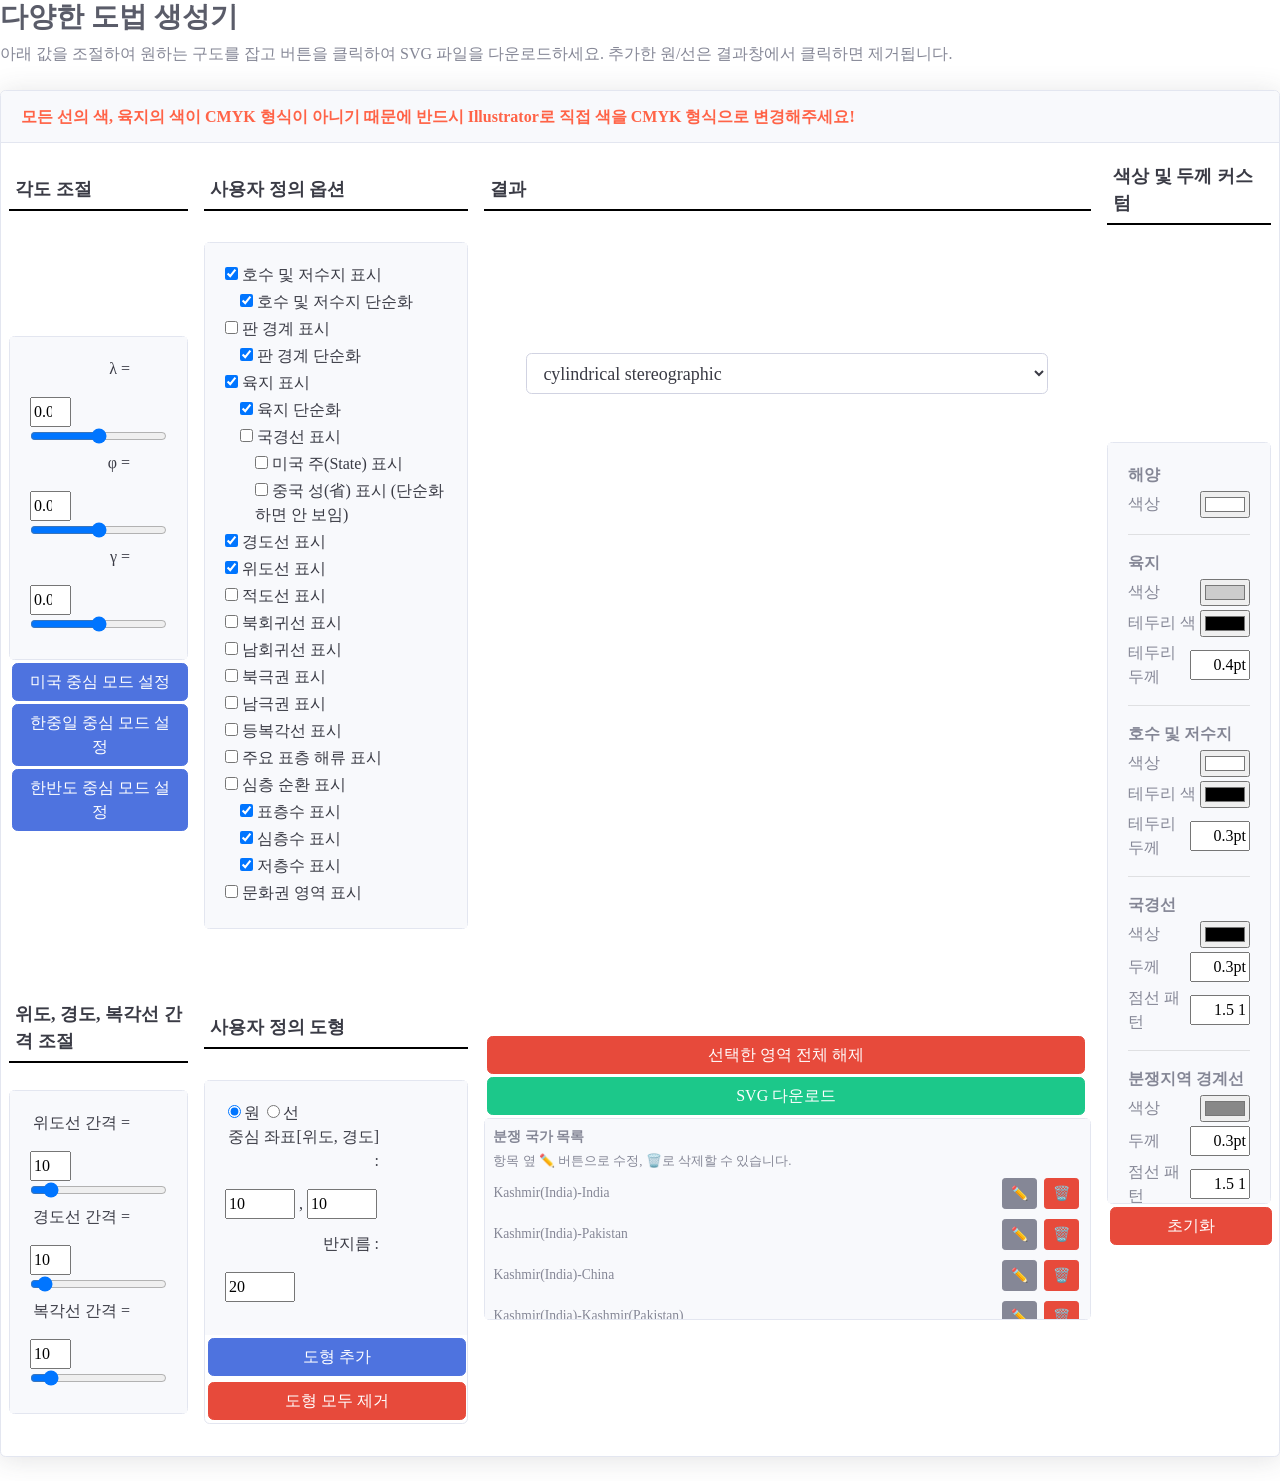
==== WEB-INF/views/tools/vectormap/variousTypeGenerator.html @ d6f799c6 "demo file upload" ====
<!DOCTYPE html>
<html lang="en">

<head>
	<title>다양한 도법 생성기</title>
    <meta charset="utf-8">
	
	<link rel="stylesheet" href="/resources/orion/css/tools.css?after">
    <link rel="stylesheet" href="/resources/orion/css/generator.css?after">
    <link rel="icon" href="/resources/orion/images/favicon.png" sizes="any" type="image/png">
    <link rel="icon" href="/resources/orion/images/favicon-32.png" sizes="32x32" type="image/png">
    <link rel="icon" href="/resources/orion/images/favicon-192.png" sizes="192x192" type="image/png">
    <link rel="apple-touch-icon" href="/resources/orion/images/apple-icon.png" type="image/png">
    
    <script src="/resources/orion/tools/vectormap/js/d3.v6.min.js"></script>
    <script src="/resources/orion/tools/vectormap/js/d3-geo-projection.v3.min.js"></script>
    <script src="/resources/orion/tools/vectormap/js/topojson.js"></script>
    <script src="/resources/orion/tools/vectormap/js/WorldMapGenerator.js"></script>
    <script src="/resources/orion/tools/vectormap/js/varioustype.js"></script>
    
    <!-- Custom fonts for this template -->
    <link rel="stylesheet" href="/resources/vendor/fontawesome-free/css/all.min.css" type="text/css">
    <link rel="stylesheet" href="https://fonts.googleapis.com/css?family=Nunito:200,200i,300,300i,400,400i,600,600i,700,700i,800,800i,900,900i">
 
    <!-- Custom styles for this template -->
    <link rel="stylesheet" href="/resources/css/sb-admin-2.min.css">

</head>

        <!-- Page Heading -->
        <h1 class="h3 mb-2" style="font-weight: bold; color: #5a5c69;">다양한 도법 생성기</h1>
        <div class="mb-4">
            <p>아래 값을 조절하여 원하는 구도를 잡고 버튼을 클릭하여 SVG 파일을 다운로드하세요. 추가한 원/선은 결과창에서 클릭하면 제거됩니다.</p>
        </div>

        <div class="card shadow mb-4">
            <div class="card-header py-3">
                <h6 class="m-0 font-weight-bold" style="color: tomato;">모든 선의 색, 육지의 색이 CMYK 형식이 아니기 때문에 반드시 Illustrator로 직접 색을 CMYK 형식으로 변경해주세요!</h6>
            </div>
            <div class="table-container">
                <table style="width: fit-content; padding-top: 16px;">
                    <tr>
                        <td style="width: 260px;">
                            <div class="value-info">
                                <p>각도 조절</p>
                            </div>
                        </td>
                        <td style="width: 400px;">
                            <div class="value-info">
                                <p>사용자 정의 옵션</p>
                            </div>
                        </td>
                        <td style="width: 640px;">
                            <div class="value-info">
                                <p>결과</p>
                            </div>
                        </td>
                        <td style="width: 260px;">
                            <div class="value-info">
                                <p>색상 및 두께 커스텀</p>
                            </div>
                        </td>
                    </tr>
                    <tr>
                        <td>
                            <div class="card mb-4" style="margin-bottom: 0em !important;">
                                <div class="card-body">
                                    <div class="slider">
                                        <p>λ = </p>
                                        <input id="lambda-form" type="number" step=".01" value="0.00" min="-180" max="180" style="width: 30%;" />
                                        <input id="lambda" type="range" min="-180" max="180" value="0" step=".01" style="width: 100%" />
                                    </div>
                                    <div class="slider">
                                        <p>φ = </p>
                                        <input id="phi-form" type="number" step=".01" value="0.00" min="-180" max="180" style="width: 30%;" />
                                        <input id="phi" type="range" min="-180" max="180" value="0" step=".01" style="width: 100%;" />
                                    </div>
                                    <div class="slider">
                                        <p>γ = </p>
                                        <input id="gamma-form" type="number" step=".01" value="0.00" min="-180" max="180" style="width: 30%;" />
                                        <input id="gamma" type="range" min="-180" max="180" value="0" step=".01" style="width: 100%;" />
                                    </div>
                                </div>
                            </div>
                            <div>
                                <button class="btn btn-primary btn-block" id="set-type-usa">미국 중심 모드 설정</button>
                            </div>
                            <div>
                                <button class="btn btn-primary btn-block" id="set-type-cjk">한중일 중심 모드 설정</button>
                            </div>
                            <div>
                                <button class="btn btn-primary btn-block" id="set-type-kor">한반도 중심 모드 설정</button>
                            </div>
                        </td>
        
                        <td>
                            <div class="card mb-4" style="margin-bottom: 0em !important;">
                                <div class="card-body" style="color: #3a3b45;">
                                    <div style="margin-bottom: 3px;">
                                        <label><input type="checkbox" class="option-checkbox" /> 호수 및 저수지 표시</label>
                                    </div>
                                    <div style="margin-bottom: 3px; margin-left: 15px;">
                                        <label><input type="checkbox" class="option-checkbox" /> 호수 및 저수지 단순화</label>
                                    </div>
                                    <div style="margin-bottom: 3px;">
                                        <label><input type="checkbox" class="option-checkbox" /> 판 경계 표시</label>
                                    </div>
                                    <div style="margin-bottom: 3px; margin-left: 15px;">
                                        <label><input type="checkbox" class="option-checkbox" /> 판 경계 단순화</label>
                                    </div>
                                    <div style="margin-bottom: 3px;">
                                        <label><input type="checkbox" class="option-checkbox" /> 육지 표시</label>
                                    </div>
                                    <div style="margin-bottom: 3px; margin-left: 15px;">
                                        <label><input type="checkbox" class="option-checkbox" /> 육지 단순화</label>
                                    </div>
                                    <div style="margin-bottom: 3px; margin-left: 15px;">
                                        <label><input type="checkbox" class="option-checkbox" /> 국경선 표시</label>
                                    </div>
                                    <div style="margin-bottom: 3px; margin-left: 30px;">
                                        <label><input type="checkbox" class="option-checkbox" /> 미국 주(State) 표시</label>
                                    </div>
                                    <div style="margin-bottom: 3px; margin-left: 30px;">
                                        <label><input type="checkbox" class="option-checkbox" /> 중국 성(省) 표시 (단순화하면 안 보임)</label>
                                    </div>
                                    <div style="margin-bottom: 3px;">
                                        <label><input type="checkbox" class="option-checkbox" /> 경도선 표시</label>
                                    </div>
                                    <div style="margin-bottom: 3px;">
                                        <label><input type="checkbox" class="option-checkbox" /> 위도선 표시</label>
                                    </div>
                                    <div style="margin-bottom: 3px;">
                                        <label><input type="checkbox" class="option-checkbox" /> 적도선 표시</label>
                                    </div>
                                    <div style="margin-bottom: 3px;">
                                        <label><input type="checkbox" class="option-checkbox" /> 북회귀선 표시</label>
                                    </div>
                                    <div style="margin-bottom: 3px;">
                                        <label><input type="checkbox" class="option-checkbox" /> 남회귀선 표시</label>
                                    </div>
                                    <div style="margin-bottom: 3px;">
                                        <label><input type="checkbox" class="option-checkbox" /> 북극권 표시</label>
                                    </div>
                                    <div style="margin-bottom: 3px;">
                                        <label><input type="checkbox" class="option-checkbox" /> 남극권 표시</label>
                                    </div>
                                    <div style="margin-bottom: 3px;">
                                        <label><input type="checkbox" class="option-checkbox" /> 등복각선 표시</label>
                                    </div>
                                    <div style="margin-bottom: 3px;">
                                        <label><input type="checkbox" class="option-checkbox" /> 주요 표층 해류 표시</label>
                                    </div>
                                    <div style="margin-bottom: 3px;">
                                        <label><input type="checkbox" class="option-checkbox" /> 심층 순환 표시</label>
                                    </div>
                                    <div style="margin-bottom: 3px; margin-left: 15px;">
                                        <label><input type="checkbox" class="option-checkbox" /> 표층수 표시</label>
                                    </div>
                                    <div style="margin-bottom: 3px; margin-left: 15px;">
                                        <label><input type="checkbox" class="option-checkbox" /> 심층수 표시</label>
                                    </div>
                                    <div style="margin-bottom: 3px; margin-left: 15px;">
                                        <label><input type="checkbox" class="option-checkbox" /> 저층수 표시</label>
                                    </div>
                                    <div style="margin-bottom: 3px;">
                                        <label><input type="checkbox" class="option-checkbox" /> 문화권 영역 표시</label>
                                    </div>
                                </div>
                            </div>
                        </td>
        
                        <td rowspan="3">
                            <div>
                                <div>
                                    <select class="form-control" name="projections" id="projection-select" style="width: 86%; margin-left: 42px;"></select>
                                </div>
                                <div class="form-result">
                                    <svg width="560" height="560" id="generated-svg" version="1.1"
                                        xmlns="http://www.w3.org/2000/svg" xmlns:xlink="http://www.w3.org/1999/xlink" style="margin-left: 37px;">
                                    </svg>
                                    <canvas width="560" height="560" id="generated-canvas" style="display: none; margin-left: 37px;">
                                    </canvas>
                                </div>
                                <div>
                                    <button class="btn btn-danger btn-block" id="deselect-areas" style="margin-top: 54px;">선택한 영역 전체 해제</button>
                                </div>
                                <div>
                                    <button class="btn btn-success btn-block" id="download-svg">SVG 다운로드</button>
                                </div>
                                <!-- 분쟁 국가 목록 관리 카드 -->
                                <div class="mb-3">
                                    <div class="card">
                                        <div class="card-body p-2" style="height: 200px; overflow-y: auto; font-size:0.85rem;">
                                            <strong class="d-block mb-1">분쟁 국가 목록</strong>
                                            <p class="mb-1" style="font-size:0.8rem; margin-bottom:0.3rem;">항목 옆 ✏️ 버튼으로 수정, 🗑️로 삭제할 수 있습니다.</p>
                                            <ul id="dispute-list" style="list-style:none; padding-left:0; margin-bottom:0;"></ul>
                                            <div class="input-group mt-2">
                                                <input type="text" class="form-control form-control-sm" id="new-dispute-input" placeholder="CountryA-CountryB">
                                                <div class="input-group-append">
                                                    <button class="btn btn-sm btn-primary" id="add-dispute-btn" type="button">추가</button>
                                                </div>
                                            </div>
                                        </div>
                                    </div>
                                </div>
                            </div>
                        </td>

                        <td rowspan="3">
                            <div class="card mb-4" style="margin-bottom: 0em !important;">
                                <div class="card-body" style="height: 760px; overflow-y: auto;">
                                    <!-- Ocean -->
                                    <div class="mb-3">
                                        <strong class="d-block mb-1">해양</strong>
                                        <div class="d-flex align-items-center justify-content-between mb-1">
                                            <span>색상</span>
                                            <input type="color" style="width:50px;" oninput="updateStyleWithDebounce('oceanFillColor', this.value)">
                                        </div>
                                    </div>
                                    <hr>
                                    <!-- Land -->
                                    <div class="mb-3">
                                        <strong class="d-block mb-1">육지</strong>
                                        <div class="d-flex align-items-center justify-content-between mb-1">
                                            <span>색상</span>
                                            <input type="color" style="width:50px;" oninput="updateStyleWithDebounce('landFillColor', this.value)">
                                        </div>
                                        <div class="d-flex align-items-center justify-content-between mb-1">
                                            <span>테두리 색</span>
                                            <input type="color" style="width:50px;" oninput="updateStyleWithDebounce('landStrokeColor', this.value)">
                                        </div>
                                        <div class="d-flex align-items-center justify-content-between">
                                            <span>테두리 두께</span>
                                            <input type="text" style="width:60px; text-align:right;" oninput="generator.setCustomStyle('landStrokeWidth', this.value, false)">
                                        </div>
                                    </div>
                                    <hr>
                                    <!-- Lake -->
                                    <div class="mb-3">
                                        <strong class="d-block mb-1">호수 및 저수지</strong>
                                        <div class="d-flex align-items-center justify-content-between mb-1">
                                            <span>색상</span>
                                            <input type="color" style="width:50px;" oninput="updateStyleWithDebounce('lakeFillColor', this.value)">
                                        </div>
                                        <div class="d-flex align-items-center justify-content-between mb-1">
                                            <span>테두리 색</span>
                                            <input type="color" style="width:50px;" oninput="updateStyleWithDebounce('lakeStrokeColor', this.value)">
                                        </div>
                                        <div class="d-flex align-items-center justify-content-between">
                                            <span>테두리 두께</span>
                                            <input type="text" style="width:60px; text-align:right;" oninput="generator.setCustomStyle('lakeStrokeWidth', this.value, false)">
                                        </div>
                                    </div>
                                    <hr>
                                    <!-- Border -->
                                    <div class="mb-3">
                                        <strong class="d-block mb-1">국경선</strong>
                                        <div class="d-flex align-items-center justify-content-between mb-1">
                                            <span>색상</span>
                                            <input type="color" style="width:50px;" oninput="updateStyleWithDebounce('borderStrokeColor', this.value)">
                                        </div>
                                        <div class="d-flex align-items-center justify-content-between mb-1">
                                            <span>두께</span>
                                            <input type="text" style="width:60px; text-align:right;" oninput="generator.setCustomStyle('borderStrokeWidth', this.value, false)">
                                        </div>
                                        <div class="d-flex align-items-center justify-content-between">
                                            <span>점선 패턴</span>
                                            <input type="text" style="width:60px; text-align:right;" oninput="generator.setCustomStyle('borderStrokeDash', this.value, false)">
                                        </div>
                                    </div>
                                    <hr>
                                    <!-- Dispute Border -->
                                    <div class="mb-3">
                                        <strong class="d-block mb-1">분쟁지역 경계선</strong>
                                        <div class="d-flex align-items-center justify-content-between mb-1">
                                            <span>색상</span>
                                            <input type="color" style="width:50px;" oninput="updateStyleWithDebounce('disputeBorderStrokeColor', this.value)">
                                        </div>
                                        <div class="d-flex align-items-center justify-content-between mb-1">
                                            <span>두께</span>
                                            <input type="text" style="width:60px; text-align:right;" oninput="generator.setCustomStyle('disputeBorderStrokeWidth', this.value, false)">
                                        </div>
                                        <div class="d-flex align-items-center justify-content-between">
                                            <span>점선 패턴</span>
                                            <input type="text" style="width:60px; text-align:right;" oninput="generator.setCustomStyle('disputeBorderStrokeDash', this.value, false)">
                                        </div>
                                    </div>
                                    <hr>
                                    <!-- Selected Country -->
                                    <div class="mb-3">
                                        <strong class="d-block mb-1">선택된 영역</strong>
                                        <div class="d-flex align-items-center justify-content-between mb-1">
                                            <span>색상</span>
                                            <input type="color" style="width:50px;" oninput="updateStyleWithDebounce('selectedCountryFillColor', this.value)">
                                        </div>
                                        <div class="d-flex align-items-center justify-content-between mb-1">
                                            <span>테두리 색</span>
                                            <input type="color" style="width:50px;" oninput="updateStyleWithDebounce('selectedCountryStrokeColor', this.value)">
                                        </div>
                                        <div class="d-flex align-items-center justify-content-between">
                                            <span>테두리 두께</span>
                                            <input type="text" style="width:60px; text-align:right;" oninput="generator.setCustomStyle('selectedCountryStrokeWidth', this.value, false)">
                                        </div>
                                    </div>
                                    <hr>
                                    <!-- Shapes -->
                                    <div class="mb-3">
                                        <strong class="d-block mb-1">도형 (원/선)</strong>
                                        <div class="d-flex align-items-center justify-content-between mb-1">
                                            <span>원 색상</span>
                                            <input type="color" style="width:50px;" oninput="updateStyleWithDebounce('circleStrokeColor', this.value)">
                                        </div>
                                        <div class="d-flex align-items-center justify-content-between mb-1">
                                            <span>원 두께</span>
                                            <input type="text" style="width:60px; text-align:right;" oninput="generator.setCustomStyle('circleStrokeWidth', this.value, false)">
                                        </div>
                                        <div class="d-flex align-items-center justify-content-between mb-1">
                                            <span>선 색상</span>
                                            <input type="color" style="width:50px;" oninput="updateStyleWithDebounce('lineStrokeColor', this.value)">
                                        </div>
                                        <div class="d-flex align-items-center justify-content-between">
                                            <span>선 두께</span>
                                            <input type="text" style="width:60px; text-align:right;" oninput="generator.setCustomStyle('lineStrokeWidth', this.value, false)">
                                        </div>
                                    </div>
                                </div>
                            </div>
                            <div>
                                <button class="btn btn-danger btn-block" id="default-customstyles">초기화</button>
                            </div>
                        </td>
                    </tr>
                    <tr>
                        <td>
                            <div class="value-info" style="margin-top: 50px;">
                                <p>위도, 경도, 복각선 간격 조절</p>
                            </div>
                        </td>
                        <td>
                            <div class="value-info" style="margin-top: 50px;">
                                <p>사용자 정의 도형</p>
                            </div>
                        </td>
                    </tr>
                    <tr>
                        <td>
                            <div class="card mb-4">
                                <div class="card-body">
                                    <div class="slider">
                                        <p>위도선 간격 = </p>
                                        <input id="lat-form" type="number" step="1" value="10" min="0" max="90" style="width: 30%;" />
                                        <input id="lat" type="range" min="0" max="90" value="10" step="1" style="width: 100%;" />
                                    </div>
                                    <div class="slider">
                                        <p>경도선 간격 = </p>
                                        <input id="long-form" type="number" step="1" value="10" min="0" max="180" style="width: 30%;" />
                                        <input id="long" type="range" min="0" max="180" value="10" step="1" style="width: 100%;" />
                                    </div>
                                    <div class="slider">
                                        <p>복각선 간격 = </p>
                                        <input id="incl-form" type="number" step="2" value="10" min="0" max="90" style="width: 30%;" />
                                        <input id="incl" type="range" min="0" max="90" value="10" step="2" style="width: 100%;" />
                                    </div>
                                </div>    
                            </div>
                        </td>
                        <td>
                            <div class="card mb-4" style="color: #3a3b45;">
                                <div class="card-body">
                                    <div>
                                        <input type="radio" style="margin: 0px 3px;" id="shape-radio0" name="shape-radio" value="circle" checked />원 
                                        <input type="radio" style="margin: 0px 3px;" id="shape-radio1" name="shape-radio" value="line" />선
                                    </div>
                                    <div class="shape-form0">
                                        <p class="shape-label" id="shape-label0">중심 좌표[위도, 경도] : </p>
                                        <input class="shape-input" id="shape-input0" type="number" step=".01" value="10" min="-90" max="90" />
                                        <p id="shape-comma0" style="display: inline-block;"> , </p>
                                        <input class="shape-input" id="shape-input1" type="number" step=".01" value="10" min="-180" max="180" />
                                    </div>
                                    <div class="shape-form1">
                                        <p class="shape-label" id="shape-label1">반지름 : </p>
                                        <input class="shape-input" id="shape-input2" type="number" step=".01" value="20" min="0.01" max="180" />
                                        <p id="shape-comma1" style="display: inline-block; visibility: hidden;"> , </p>
                                        <input class="shape-input" style="visibility: hidden;" id="shape-input3" type="number" step=".01" value="20" min="-90" max="90" />
                                    </div>
                                </div>
                                <div>
                                    <button class="btn btn-primary btn-block" id="add-shape">도형 추가</button>
                                </div>
                                <div>
                                    <button class="btn btn-danger btn-block" id="delete-shape">도형 모두 제거</button>
                                </div>
                            </div>
                        </td>
                    </tr>
                </table>
            </div>
        </div>        
    
    <!-- Bootstrap core JavaScript-->
    <script src="/resources/vendor/jquery/jquery.min.js"></script>
    <script src="/resources/vendor/bootstrap/js/bootstrap.bundle.min.js"></script>

    <!-- Core plugin JavaScript-->
    <script src="/resources/vendor/jquery-easing/jquery.easing.min.js"></script>

    <!-- Custom scripts for all pages-->
    <script src="/resources/js/sb-admin-2.min.js"></script>
</body>

</html>
---- resources/orion/css/tools.css ----
@import url(//hangeul.pstatic.net/hangeul_static/css/nanum-square.css);

@font-face {
    font-family: "SpoqaHanSansNeo MD";
    src: url("/resources/orion/fonts/SpoqaHanSansNeo-Medium.woff2");
    font-display: block;
}

@font-face {
    font-family: "SpoqaHanSansNeo BD";
    src: url("/resources/orion/fonts/SpoqaHanSansNeo-Bold.ttf");
    font-display: block;
}

@font-face {
    font-family: "SpoqaHanSansNeo RG";
    src: url("/resources/orion/fonts/SpoqaHanSansNeo-Regular.ttf");
    font-display: block;
}

@font-face {
    font-family: "Gmarket Sans BD";
    src: url("/resources/orion/fonts/GmarketSansTTFBold.woff2");
    font-display: block;
}

@font-face {
    font-family: "Montserrat-BoldItalic";
    src: url("/resources/orion/fonts/Montserrat-BoldItalic.ttf");
    font-display: block;
}

.sidebar .sidebar-brand .sidebar-brand-text {
    font-family: "Gmarket Sans BD" !important;
    font-size: 1.25rem;
}

.logo-text {
    font-family: "Gmarket Sans BD" !important;
}

* { 
	font-family: 'SpoqaHanSansNeo MD';
}

span.logout {
	font-family: "SpoqaHanSansNeo BD";
	color: #858796;
}

span.logo {
    font-family: "Gmarket Sans BD" !important;
    color: #5a5c69;
    vertical-align: 0.075em;
}

span.copy {
    font-family: "SpoqaHanSansNeo MD" !important;
    font-size: 0.9rem;
    font-weight: bold;
}

span.en-title {
    font-family: "Montserrat-BoldItalic" !important;
}

.modal-title {
	font-family: "SpoqaHanSansNeo BD";
}
---- resources/orion/css/generator.css ----
.btn-block {
    width: 98.5% !important;
}

.btn {
    margin: 3px;
}

.table-container {
    margin: 0;
    padding: 0;
    border: none;
    outline: none;
    display: flex;
    justify-content: center;
    align-items: center;
}

label {
	margin-bottom: 0em !important;
}

td {
    padding: 8px;
}

select {
	font-size: 18px !important;
	margin-bottom: 28px !important;
	color: #3a3b45 !important;
}

.card-body {
    background-color: #f8f9fc;
}

.slider>p {
    text-align: right;
    display: inline-block;
    width: 100px;
    color: #3a3b45;
}

.slider>input[type="number"] {
    display: inline-block;
    width: 100px;
}

.value-info {
    border-bottom: 2px solid black;
    margin: 6px 0 1px 0;
    color: #3a3b45;
}

.value-info>p {
    margin: 0;
    padding: 6px;
    text-align: left;
    font-size: 18px;
    font-weight: 700;
    color: #3a3b45;
}

.shape-label {
    display: inline-block;
    width: 154px;
    text-align: right;
}

.shape-input {
    display: inline-block;
    width: 70px;
}
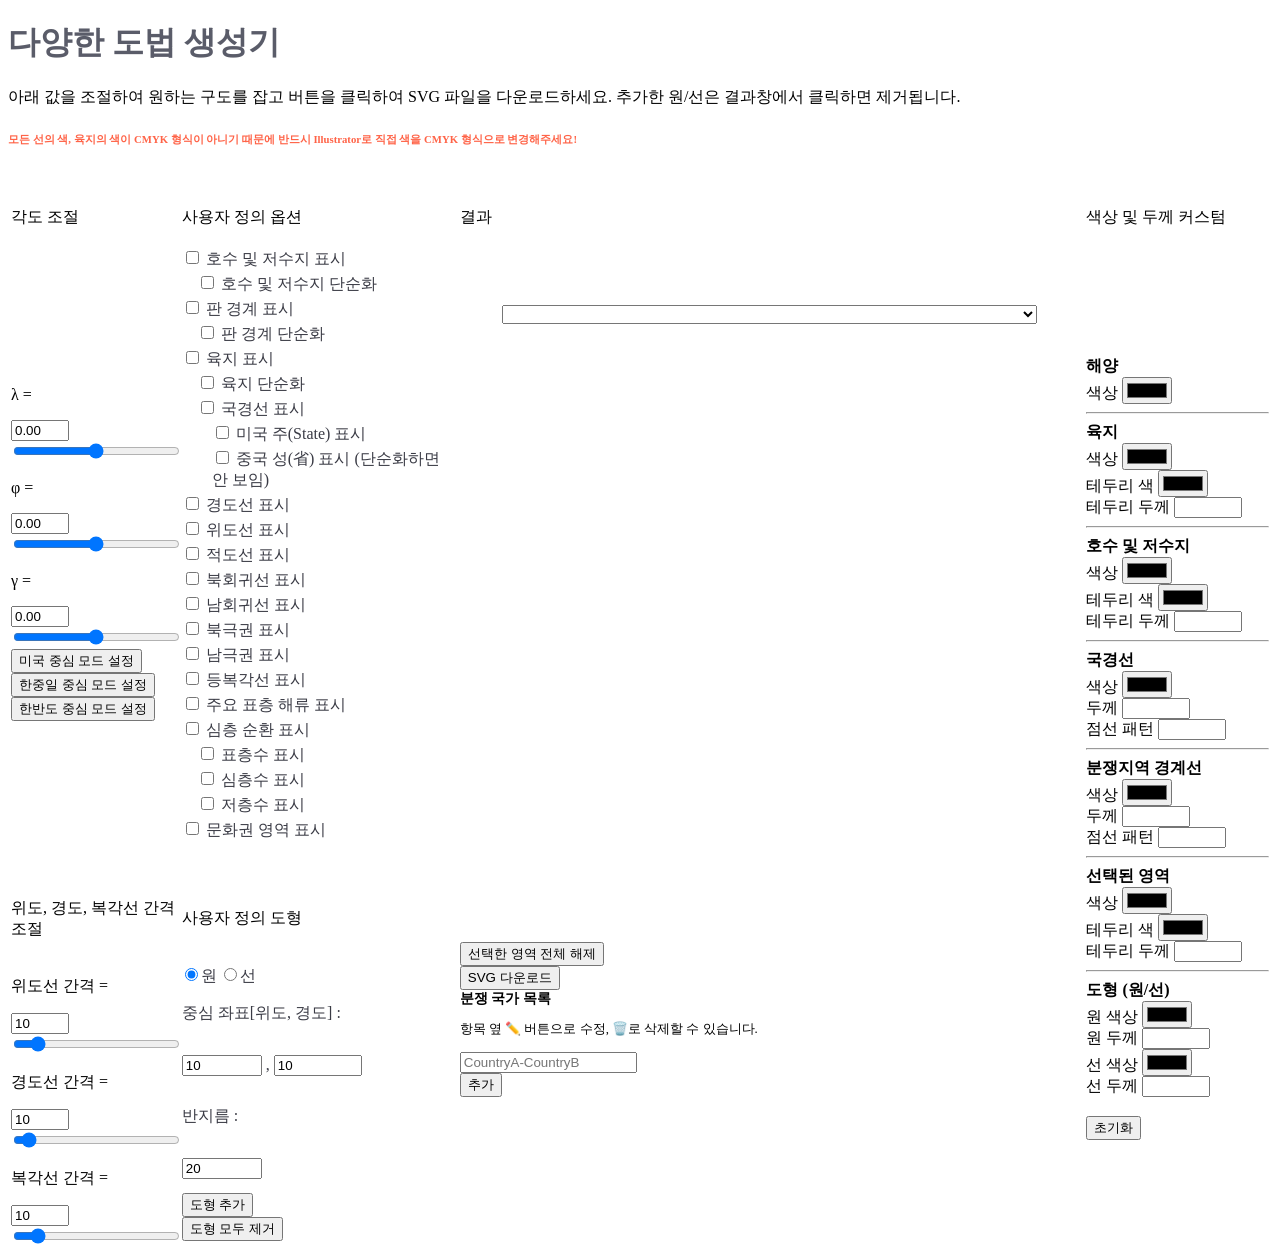
==== commit 5d3da62f: "path change" ====
--- a/WEB-INF/views/tools/vectormap/variousTypeGenerator.html
+++ b/WEB-INF/views/tools/vectormap/variousTypeGenerator.html
@@ -5,25 +5,25 @@
 	<title>다양한 도법 생성기</title>
     <meta charset="utf-8">
 	
-	<link rel="stylesheet" href="/resources/orion/css/tools.css?after">
-    <link rel="stylesheet" href="/resources/orion/css/generator.css?after">
-    <link rel="icon" href="/resources/orion/images/favicon.png" sizes="any" type="image/png">
-    <link rel="icon" href="/resources/orion/images/favicon-32.png" sizes="32x32" type="image/png">
-    <link rel="icon" href="/resources/orion/images/favicon-192.png" sizes="192x192" type="image/png">
-    <link rel="apple-touch-icon" href="/resources/orion/images/apple-icon.png" type="image/png">
+	<link rel="stylesheet" href="/world-map-demo/resources/orion/css/tools.css?after">
+    <link rel="stylesheet" href="/world-map-demo/resources/orion/css/generator.css?after">
+    <link rel="icon" href="/world-map-demo/resources/orion/images/favicon.png" sizes="any" type="image/png">
+    <link rel="icon" href="/world-map-demo/resources/orion/images/favicon-32.png" sizes="32x32" type="image/png">
+    <link rel="icon" href="/world-map-demo/resources/orion/images/favicon-192.png" sizes="192x192" type="image/png">
+    <link rel="apple-touch-icon" href="/world-map-demo/resources/orion/images/apple-icon.png" type="image/png">
     
-    <script src="/resources/orion/tools/vectormap/js/d3.v6.min.js"></script>
-    <script src="/resources/orion/tools/vectormap/js/d3-geo-projection.v3.min.js"></script>
-    <script src="/resources/orion/tools/vectormap/js/topojson.js"></script>
-    <script src="/resources/orion/tools/vectormap/js/WorldMapGenerator.js"></script>
-    <script src="/resources/orion/tools/vectormap/js/varioustype.js"></script>
+    <script src="/world-map-demo/resources/orion/tools/vectormap/js/d3.v6.min.js"></script>
+    <script src="/world-map-demo/resources/orion/tools/vectormap/js/d3-geo-projection.v3.min.js"></script>
+    <script src="/world-map-demo/resources/orion/tools/vectormap/js/topojson.js"></script>
+    <script src="/world-map-demo/resources/orion/tools/vectormap/js/WorldMapGenerator.js"></script>
+    <script src="/world-map-demo/resources/orion/tools/vectormap/js/varioustype.js"></script>
     
     <!-- Custom fonts for this template -->
-    <link rel="stylesheet" href="/resources/vendor/fontawesome-free/css/all.min.css" type="text/css">
+    <link rel="stylesheet" href="/world-map-demo/resources/vendor/fontawesome-free/css/all.min.css" type="text/css">
     <link rel="stylesheet" href="https://fonts.googleapis.com/css?family=Nunito:200,200i,300,300i,400,400i,600,600i,700,700i,800,800i,900,900i">
  
     <!-- Custom styles for this template -->
-    <link rel="stylesheet" href="/resources/css/sb-admin-2.min.css">
+    <link rel="stylesheet" href="/world-map-demo/resources/css/sb-admin-2.min.css">
 
 </head>
 
@@ -398,14 +398,14 @@
         </div>        
     
     <!-- Bootstrap core JavaScript-->
-    <script src="/resources/vendor/jquery/jquery.min.js"></script>
-    <script src="/resources/vendor/bootstrap/js/bootstrap.bundle.min.js"></script>
+    <script src="/world-map-demo/resources/vendor/jquery/jquery.min.js"></script>
+    <script src="/world-map-demo/resources/vendor/bootstrap/js/bootstrap.bundle.min.js"></script>
 
     <!-- Core plugin JavaScript-->
-    <script src="/resources/vendor/jquery-easing/jquery.easing.min.js"></script>
+    <script src="/world-map-demo/resources/vendor/jquery-easing/jquery.easing.min.js"></script>
 
     <!-- Custom scripts for all pages-->
-    <script src="/resources/js/sb-admin-2.min.js"></script>
+    <script src="/world-map-demo/resources/js/sb-admin-2.min.js"></script>
 </body>
 
 </html>
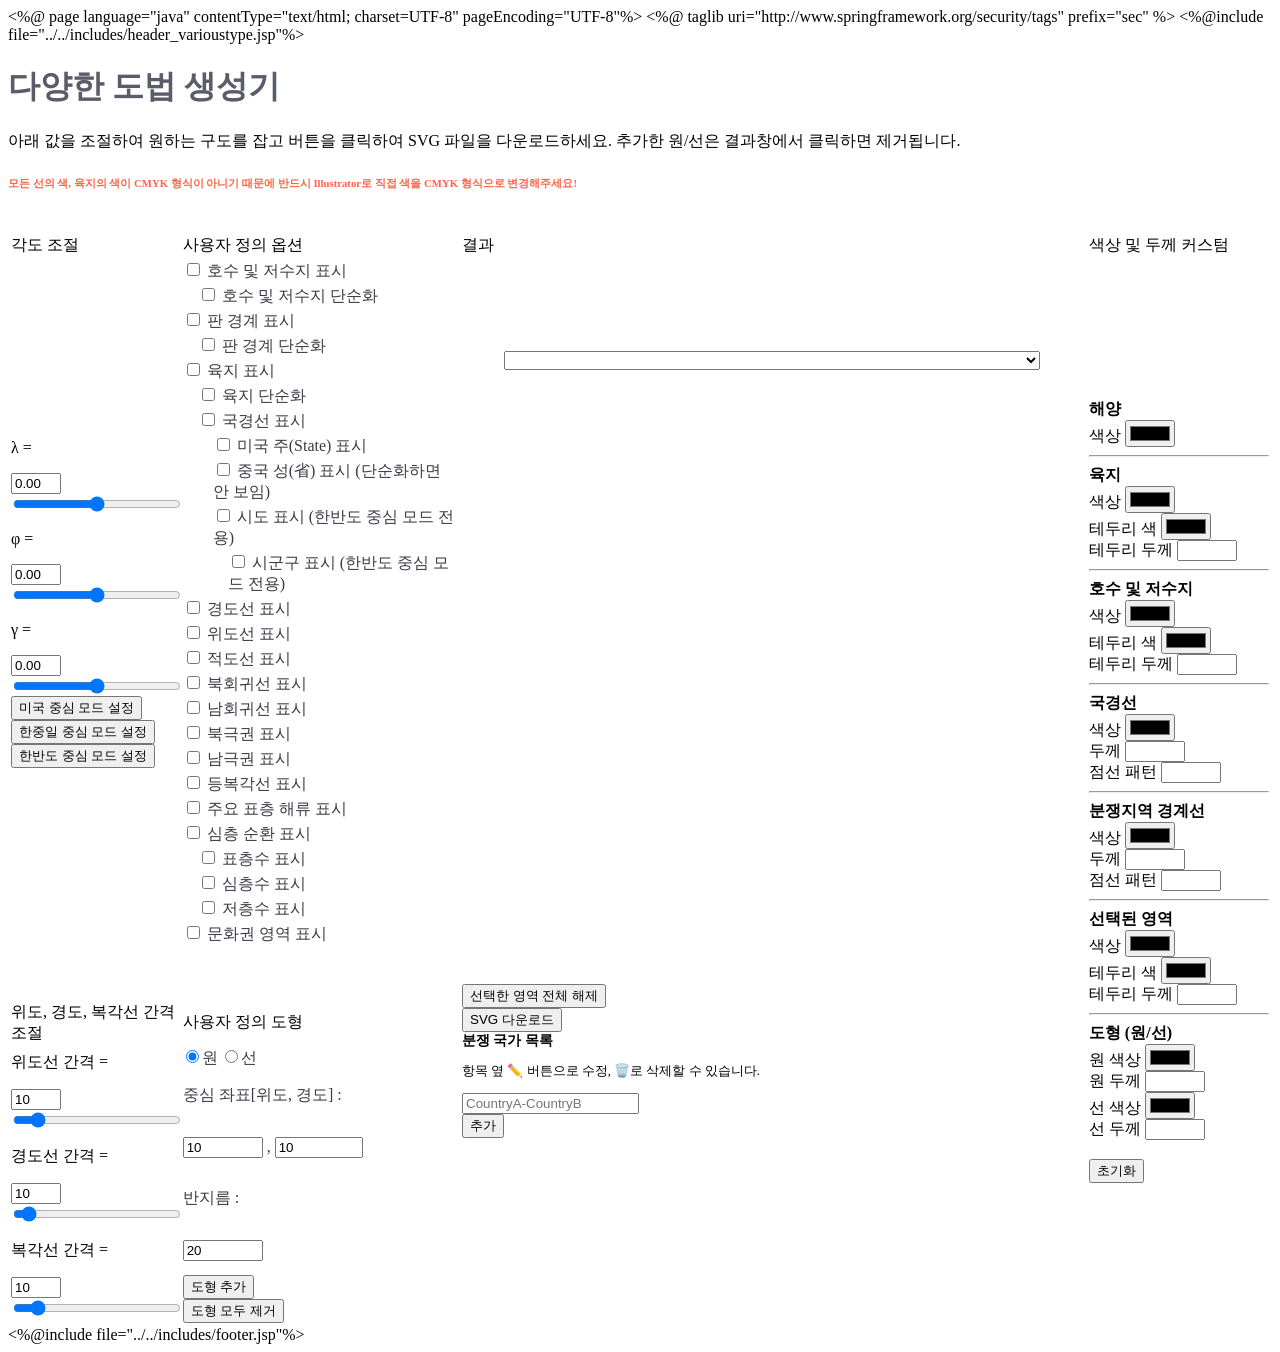
==== commit 0ed22b99: "korea basemap" ====
--- a/WEB-INF/views/tools/vectormap/variousTypeGenerator.html
+++ b/WEB-INF/views/tools/vectormap/variousTypeGenerator.html
@@ -1,3 +1,5 @@
+<%@ page language="java" contentType="text/html; charset=UTF-8" pageEncoding="UTF-8"%>
+<%@ taglib uri="http://www.springframework.org/security/tags" prefix="sec" %>
 <!DOCTYPE html>
 <html lang="en">
 
@@ -5,27 +7,29 @@
 	<title>다양한 도법 생성기</title>
     <meta charset="utf-8">
 	
-	<link rel="stylesheet" href="/world-map-demo/resources/orion/css/tools.css?after">
-    <link rel="stylesheet" href="/world-map-demo/resources/orion/css/generator.css?after">
-    <link rel="icon" href="/world-map-demo/resources/orion/images/favicon.png" sizes="any" type="image/png">
-    <link rel="icon" href="/world-map-demo/resources/orion/images/favicon-32.png" sizes="32x32" type="image/png">
-    <link rel="icon" href="/world-map-demo/resources/orion/images/favicon-192.png" sizes="192x192" type="image/png">
-    <link rel="apple-touch-icon" href="/world-map-demo/resources/orion/images/apple-icon.png" type="image/png">
+	<link rel="stylesheet" href="/world-map-demo/orion/css/tools.css?after">
+    <link rel="stylesheet" href="/world-map-demo/orion/css/generator.css?after">
+    <link rel="icon" href="/world-map-demo/orion/images/favicon.png" sizes="any" type="image/png">
+    <link rel="icon" href="/world-map-demo/orion/images/favicon-32.png" sizes="32x32" type="image/png">
+    <link rel="icon" href="/world-map-demo/orion/images/favicon-192.png" sizes="192x192" type="image/png">
+    <link rel="apple-touch-icon" href="/world-map-demo/orion/images/apple-icon.png" type="image/png">
     
-    <script src="/world-map-demo/resources/orion/tools/vectormap/js/d3.v6.min.js"></script>
-    <script src="/world-map-demo/resources/orion/tools/vectormap/js/d3-geo-projection.v3.min.js"></script>
-    <script src="/world-map-demo/resources/orion/tools/vectormap/js/topojson.js"></script>
-    <script src="/world-map-demo/resources/orion/tools/vectormap/js/WorldMapGenerator.js"></script>
-    <script src="/world-map-demo/resources/orion/tools/vectormap/js/varioustype.js"></script>
+    <script src="/world-map-demo/orion/tools/vectormap/js/d3.v6.min.js"></script>
+    <script src="/world-map-demo/orion/tools/vectormap/js/d3-geo-projection.v3.min.js"></script>
+    <script src="/world-map-demo/orion/tools/vectormap/js/topojson.js"></script>
+    <script src="/world-map-demo/orion/tools/vectormap/js/WorldMapGenerator.js"></script>
+    <script src="/world-map-demo/orion/tools/vectormap/js/varioustype.js"></script>
     
     <!-- Custom fonts for this template -->
-    <link rel="stylesheet" href="/world-map-demo/resources/vendor/fontawesome-free/css/all.min.css" type="text/css">
+    <link rel="stylesheet" href="/world-map-demo/vendor/fontawesome-free/css/all.min.css" type="text/css">
     <link rel="stylesheet" href="https://fonts.googleapis.com/css?family=Nunito:200,200i,300,300i,400,400i,600,600i,700,700i,800,800i,900,900i">
  
     <!-- Custom styles for this template -->
-    <link rel="stylesheet" href="/world-map-demo/resources/css/sb-admin-2.min.css">
+    <link rel="stylesheet" href="/world-map-demo/css/sb-admin-2.min.css">
 
 </head>
+
+<%@include file="../../includes/header_varioustype.jsp"%>
 
         <!-- Page Heading -->
         <h1 class="h3 mb-2" style="font-weight: bold; color: #5a5c69;">다양한 도법 생성기</h1>
@@ -122,6 +126,12 @@
                                     </div>
                                     <div style="margin-bottom: 3px; margin-left: 30px;">
                                         <label><input type="checkbox" class="option-checkbox" /> 중국 성(省) 표시 (단순화하면 안 보임)</label>
+                                    </div>
+                                    <div style="margin-bottom: 3px; margin-left: 30px;">
+                                        <label><input type="checkbox" class="option-checkbox" /> 시도 표시 (한반도 중심 모드 전용)</label>
+                                    </div>
+                                    <div style="margin-bottom: 3px; margin-left: 45px;">
+                                        <label><input type="checkbox" class="option-checkbox" /> 시군구 표시 (한반도 중심 모드 전용)</label>
                                     </div>
                                     <div style="margin-bottom: 3px;">
                                         <label><input type="checkbox" class="option-checkbox" /> 경도선 표시</label>
@@ -396,16 +406,18 @@
                 </table>
             </div>
         </div>        
+                            
+<%@include file="../../includes/footer.jsp"%>
     
     <!-- Bootstrap core JavaScript-->
-    <script src="/world-map-demo/resources/vendor/jquery/jquery.min.js"></script>
-    <script src="/world-map-demo/resources/vendor/bootstrap/js/bootstrap.bundle.min.js"></script>
+    <script src="/world-map-demo/vendor/jquery/jquery.min.js"></script>
+    <script src="/world-map-demo/vendor/bootstrap/js/bootstrap.bundle.min.js"></script>
 
     <!-- Core plugin JavaScript-->
-    <script src="/world-map-demo/resources/vendor/jquery-easing/jquery.easing.min.js"></script>
+    <script src="/world-map-demo/vendor/jquery-easing/jquery.easing.min.js"></script>
 
     <!-- Custom scripts for all pages-->
-    <script src="/world-map-demo/resources/js/sb-admin-2.min.js"></script>
+    <script src="/world-map-demo/js/sb-admin-2.min.js"></script>
 </body>
 
 </html>
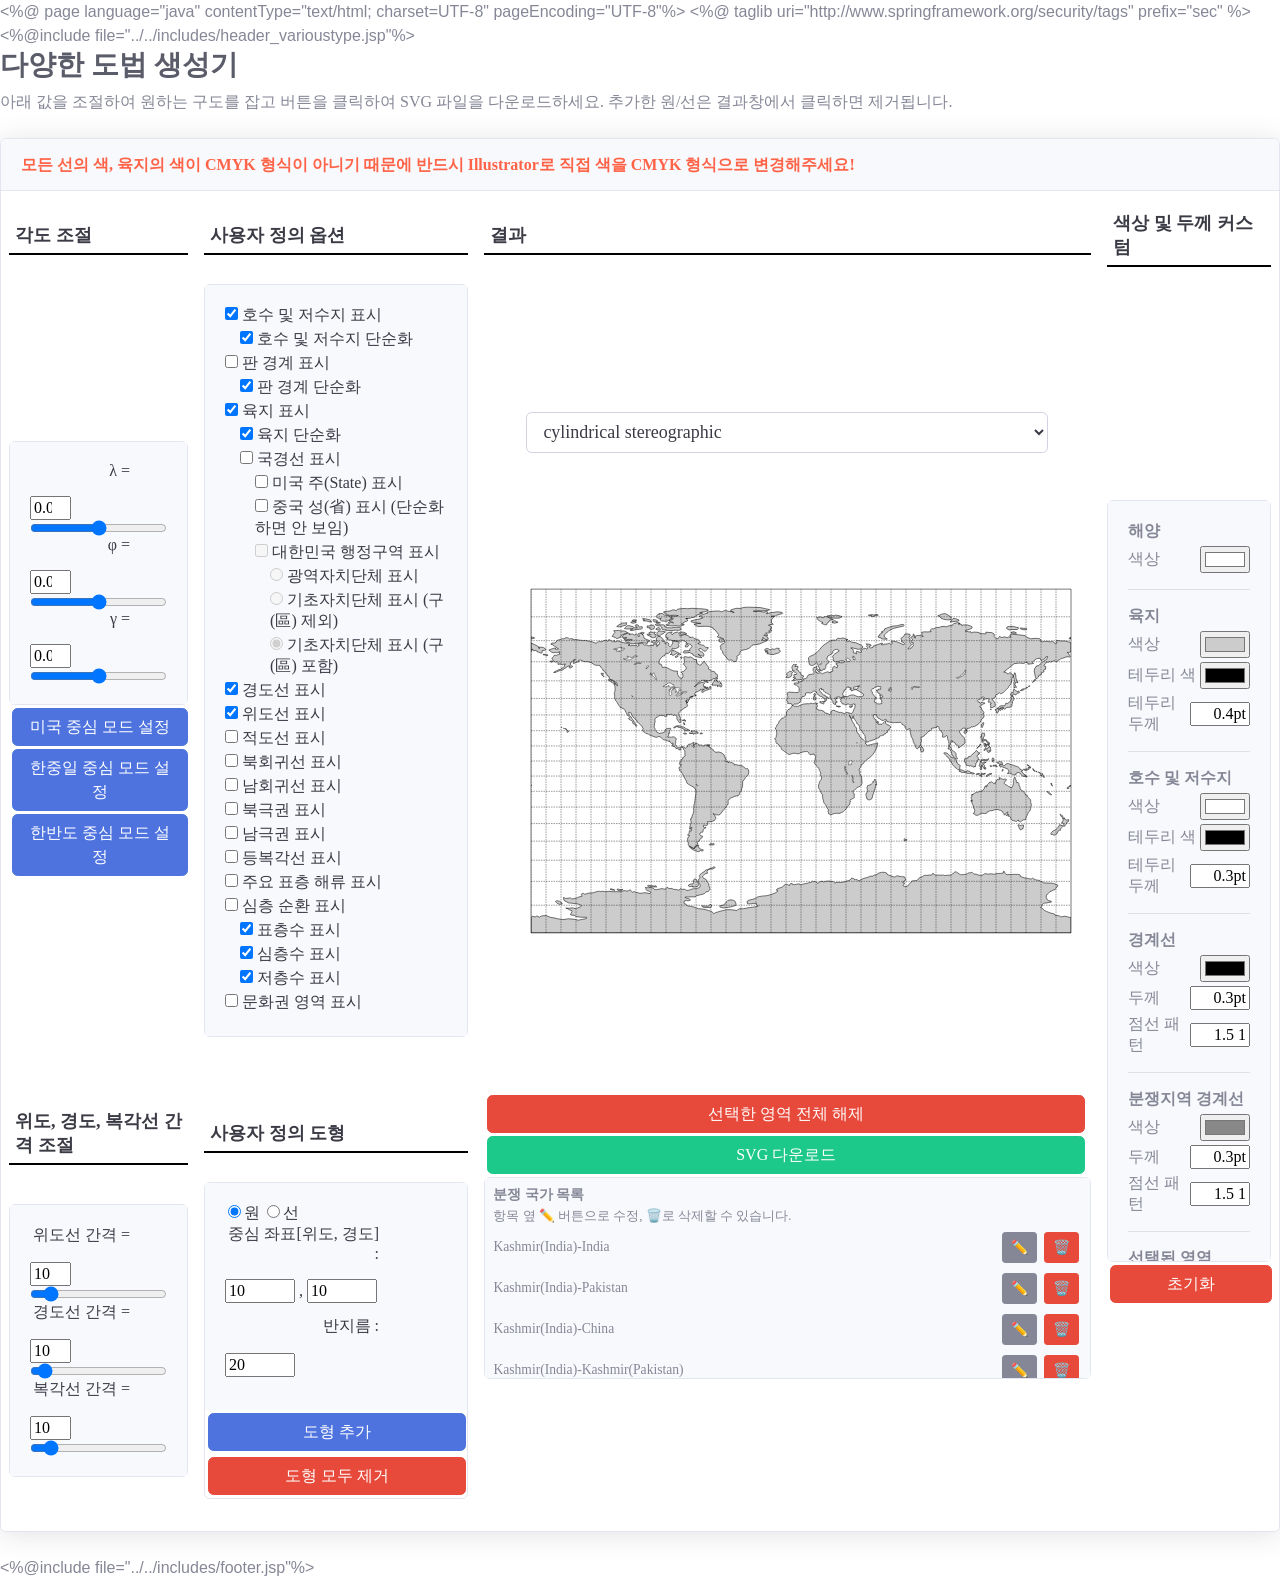
==== commit 842880e0: "update" ====
--- a/WEB-INF/views/tools/vectormap/variousTypeGenerator.html
+++ b/WEB-INF/views/tools/vectormap/variousTypeGenerator.html
@@ -7,25 +7,25 @@
 	<title>다양한 도법 생성기</title>
     <meta charset="utf-8">
 	
-	<link rel="stylesheet" href="/world-map-demo/orion/css/tools.css?after">
-    <link rel="stylesheet" href="/world-map-demo/orion/css/generator.css?after">
-    <link rel="icon" href="/world-map-demo/orion/images/favicon.png" sizes="any" type="image/png">
-    <link rel="icon" href="/world-map-demo/orion/images/favicon-32.png" sizes="32x32" type="image/png">
-    <link rel="icon" href="/world-map-demo/orion/images/favicon-192.png" sizes="192x192" type="image/png">
-    <link rel="apple-touch-icon" href="/world-map-demo/orion/images/apple-icon.png" type="image/png">
+	<link rel="stylesheet" href="/resources/orion/css/tools.css?after">
+    <link rel="stylesheet" href="/resources/orion/css/generator.css?after">
+    <link rel="icon" href="/resources/orion/images/favicon.png" sizes="any" type="image/png">
+    <link rel="icon" href="/resources/orion/images/favicon-32.png" sizes="32x32" type="image/png">
+    <link rel="icon" href="/resources/orion/images/favicon-192.png" sizes="192x192" type="image/png">
+    <link rel="apple-touch-icon" href="/resources/orion/images/apple-icon.png" type="image/png">
     
-    <script src="/world-map-demo/orion/tools/vectormap/js/d3.v6.min.js"></script>
-    <script src="/world-map-demo/orion/tools/vectormap/js/d3-geo-projection.v3.min.js"></script>
-    <script src="/world-map-demo/orion/tools/vectormap/js/topojson.js"></script>
-    <script src="/world-map-demo/orion/tools/vectormap/js/WorldMapGenerator.js"></script>
-    <script src="/world-map-demo/orion/tools/vectormap/js/varioustype.js"></script>
+    <script src="/resources/orion/tools/vectormap/js/d3.v6.min.js"></script>
+    <script src="/resources/orion/tools/vectormap/js/d3-geo-projection.v3.min.js"></script>
+    <script src="/resources/orion/tools/vectormap/js/topojson.js"></script>
+    <script src="/resources/orion/tools/vectormap/js/WorldMapGenerator.js"></script>
+    <script src="/resources/orion/tools/vectormap/js/varioustype.js"></script>
     
     <!-- Custom fonts for this template -->
-    <link rel="stylesheet" href="/world-map-demo/vendor/fontawesome-free/css/all.min.css" type="text/css">
+    <link rel="stylesheet" href="/resources/vendor/fontawesome-free/css/all.min.css" type="text/css">
     <link rel="stylesheet" href="https://fonts.googleapis.com/css?family=Nunito:200,200i,300,300i,400,400i,600,600i,700,700i,800,800i,900,900i">
  
     <!-- Custom styles for this template -->
-    <link rel="stylesheet" href="/world-map-demo/css/sb-admin-2.min.css">
+    <link rel="stylesheet" href="/resources/css/sb-admin-2.min.css">
 
 </head>
 
@@ -128,10 +128,16 @@
                                         <label><input type="checkbox" class="option-checkbox" /> 중국 성(省) 표시 (단순화하면 안 보임)</label>
                                     </div>
                                     <div style="margin-bottom: 3px; margin-left: 30px;">
-                                        <label><input type="checkbox" class="option-checkbox" /> 시도 표시 (한반도 중심 모드 전용)</label>
+                                        <label><input type="checkbox" class="option-checkbox" /> 대한민국 행정구역 표시</label>
                                     </div>
                                     <div style="margin-bottom: 3px; margin-left: 45px;">
-                                        <label><input type="checkbox" class="option-checkbox" /> 시군구 표시 (한반도 중심 모드 전용)</label>
+                                        <label><input type="radio" class="option-checkbox" name="korea-basemap" id="radio-sido" /> 광역자치단체 표시</label>
+                                    </div>
+                                    <div style="margin-bottom: 3px; margin-left: 45px;">
+                                        <label><input type="radio" class="option-checkbox" name="korea-basemap" id="radio-sig-merged" /> 기초자치단체 표시 (구(區) 제외)</label>
+                                    </div>
+                                    <div style="margin-bottom: 3px; margin-left: 45px;">
+                                        <label><input type="radio" class="option-checkbox" name="korea-basemap" id="radio-sig" /> 기초자치단체 표시 (구(區) 포함)</label>
                                     </div>
                                     <div style="margin-bottom: 3px;">
                                         <label><input type="checkbox" class="option-checkbox" /> 경도선 표시</label>
@@ -264,7 +270,7 @@
                                     <hr>
                                     <!-- Border -->
                                     <div class="mb-3">
-                                        <strong class="d-block mb-1">국경선</strong>
+                                        <strong class="d-block mb-1">경계선</strong>
                                         <div class="d-flex align-items-center justify-content-between mb-1">
                                             <span>색상</span>
                                             <input type="color" style="width:50px;" oninput="updateStyleWithDebounce('borderStrokeColor', this.value)">
@@ -310,6 +316,19 @@
                                         <div class="d-flex align-items-center justify-content-between">
                                             <span>테두리 두께</span>
                                             <input type="text" style="width:60px; text-align:right;" oninput="generator.setCustomStyle('selectedCountryStrokeWidth', this.value, false)">
+                                        </div>
+                                    </div>
+                                    <hr>
+                                    <!-- Cultural Boundary -->
+                                    <div class="mb-3">
+                                        <strong class="d-block mb-1">문화권 영역</strong>
+                                        <div class="d-flex align-items-center justify-content-between mb-1">
+                                            <span>테두리 색</span>
+                                            <input type="color" style="width:50px;" oninput="updateStyleWithDebounce('culturalBoundaryStrokeColor', this.value)">
+                                        </div>
+                                        <div class="d-flex align-items-center justify-content-between">
+                                            <span>테두리 두께</span>
+                                            <input type="text" style="width:60px; text-align:right;" oninput="generator.setCustomStyle('culturalBoundaryStrokeWidth', this.value, false)">
                                         </div>
                                     </div>
                                     <hr>
@@ -410,14 +429,14 @@
 <%@include file="../../includes/footer.jsp"%>
     
     <!-- Bootstrap core JavaScript-->
-    <script src="/world-map-demo/vendor/jquery/jquery.min.js"></script>
-    <script src="/world-map-demo/vendor/bootstrap/js/bootstrap.bundle.min.js"></script>
+    <script src="/resources/vendor/jquery/jquery.min.js"></script>
+    <script src="/resources/vendor/bootstrap/js/bootstrap.bundle.min.js"></script>
 
     <!-- Core plugin JavaScript-->
-    <script src="/world-map-demo/vendor/jquery-easing/jquery.easing.min.js"></script>
+    <script src="/resources/vendor/jquery-easing/jquery.easing.min.js"></script>
 
     <!-- Custom scripts for all pages-->
-    <script src="/world-map-demo/js/sb-admin-2.min.js"></script>
+    <script src="/resources/js/sb-admin-2.min.js"></script>
 </body>
 
 </html>
--- a/resources/orion/css/tools.css
+++ b/resources/orion/css/tools.css
@@ -0,0 +1,69 @@
+@import url(//hangeul.pstatic.net/hangeul_static/css/nanum-square.css);
+
+@font-face {
+    font-family: "SpoqaHanSansNeo MD";
+    src: url("/world-map-demo/resources/orion/fonts/SpoqaHanSansNeo-Medium.woff2");
+    font-display: block;
+}
+
+@font-face {
+    font-family: "SpoqaHanSansNeo BD";
+    src: url("/world-map-demo/resources/orion/fonts/SpoqaHanSansNeo-Bold.ttf");
+    font-display: block;
+}
+
+@font-face {
+    font-family: "SpoqaHanSansNeo RG";
+    src: url("/world-map-demo/resources/orion/fonts/SpoqaHanSansNeo-Regular.ttf");
+    font-display: block;
+}
+
+@font-face {
+    font-family: "Gmarket Sans BD";
+    src: url("/world-map-demo/resources/orion/fonts/GmarketSansTTFBold.woff2");
+    font-display: block;
+}
+
+@font-face {
+    font-family: "Montserrat-BoldItalic";
+    src: url("/world-map-demo/resources/orion/fonts/Montserrat-BoldItalic.ttf");
+    font-display: block;
+}
+
+.sidebar .sidebar-brand .sidebar-brand-text {
+    font-family: "Gmarket Sans BD" !important;
+    font-size: 1.25rem;
+}
+
+.logo-text {
+    font-family: "Gmarket Sans BD" !important;
+}
+
+* { 
+	font-family: 'SpoqaHanSansNeo MD';
+}
+
+span.logout {
+	font-family: "SpoqaHanSansNeo BD";
+	color: #858796;
+}
+
+span.logo {
+    font-family: "Gmarket Sans BD" !important;
+    color: #5a5c69;
+    vertical-align: 0.075em;
+}
+
+span.copy {
+    font-family: "SpoqaHanSansNeo MD" !important;
+    font-size: 0.9rem;
+    font-weight: bold;
+}
+
+span.en-title {
+    font-family: "Montserrat-BoldItalic" !important;
+}
+
+.modal-title {
+	font-family: "SpoqaHanSansNeo BD";
+}
--- a/resources/orion/css/generator.css
+++ b/resources/orion/css/generator.css
@@ -0,0 +1,73 @@
+.btn-block {
+    width: 98.5% !important;
+}
+
+.btn {
+    margin: 3px;
+}
+
+.table-container {
+    margin: 0;
+    padding: 0;
+    border: none;
+    outline: none;
+    display: flex;
+    justify-content: center;
+    align-items: center;
+}
+
+label {
+	margin-bottom: 0em !important;
+}
+
+td {
+    padding: 8px;
+}
+
+select {
+	font-size: 18px !important;
+	margin-bottom: 28px !important;
+	color: #3a3b45 !important;
+}
+
+.card-body {
+    background-color: #f8f9fc;
+}
+
+.slider>p {
+    text-align: right;
+    display: inline-block;
+    width: 100px;
+    color: #3a3b45;
+}
+
+.slider>input[type="number"] {
+    display: inline-block;
+    width: 100px;
+}
+
+.value-info {
+    border-bottom: 2px solid black;
+    margin: 6px 0 1px 0;
+    color: #3a3b45;
+}
+
+.value-info>p {
+    margin: 0;
+    padding: 6px;
+    text-align: left;
+    font-size: 18px;
+    font-weight: 700;
+    color: #3a3b45;
+}
+
+.shape-label {
+    display: inline-block;
+    width: 154px;
+    text-align: right;
+}
+
+.shape-input {
+    display: inline-block;
+    width: 70px;
+}
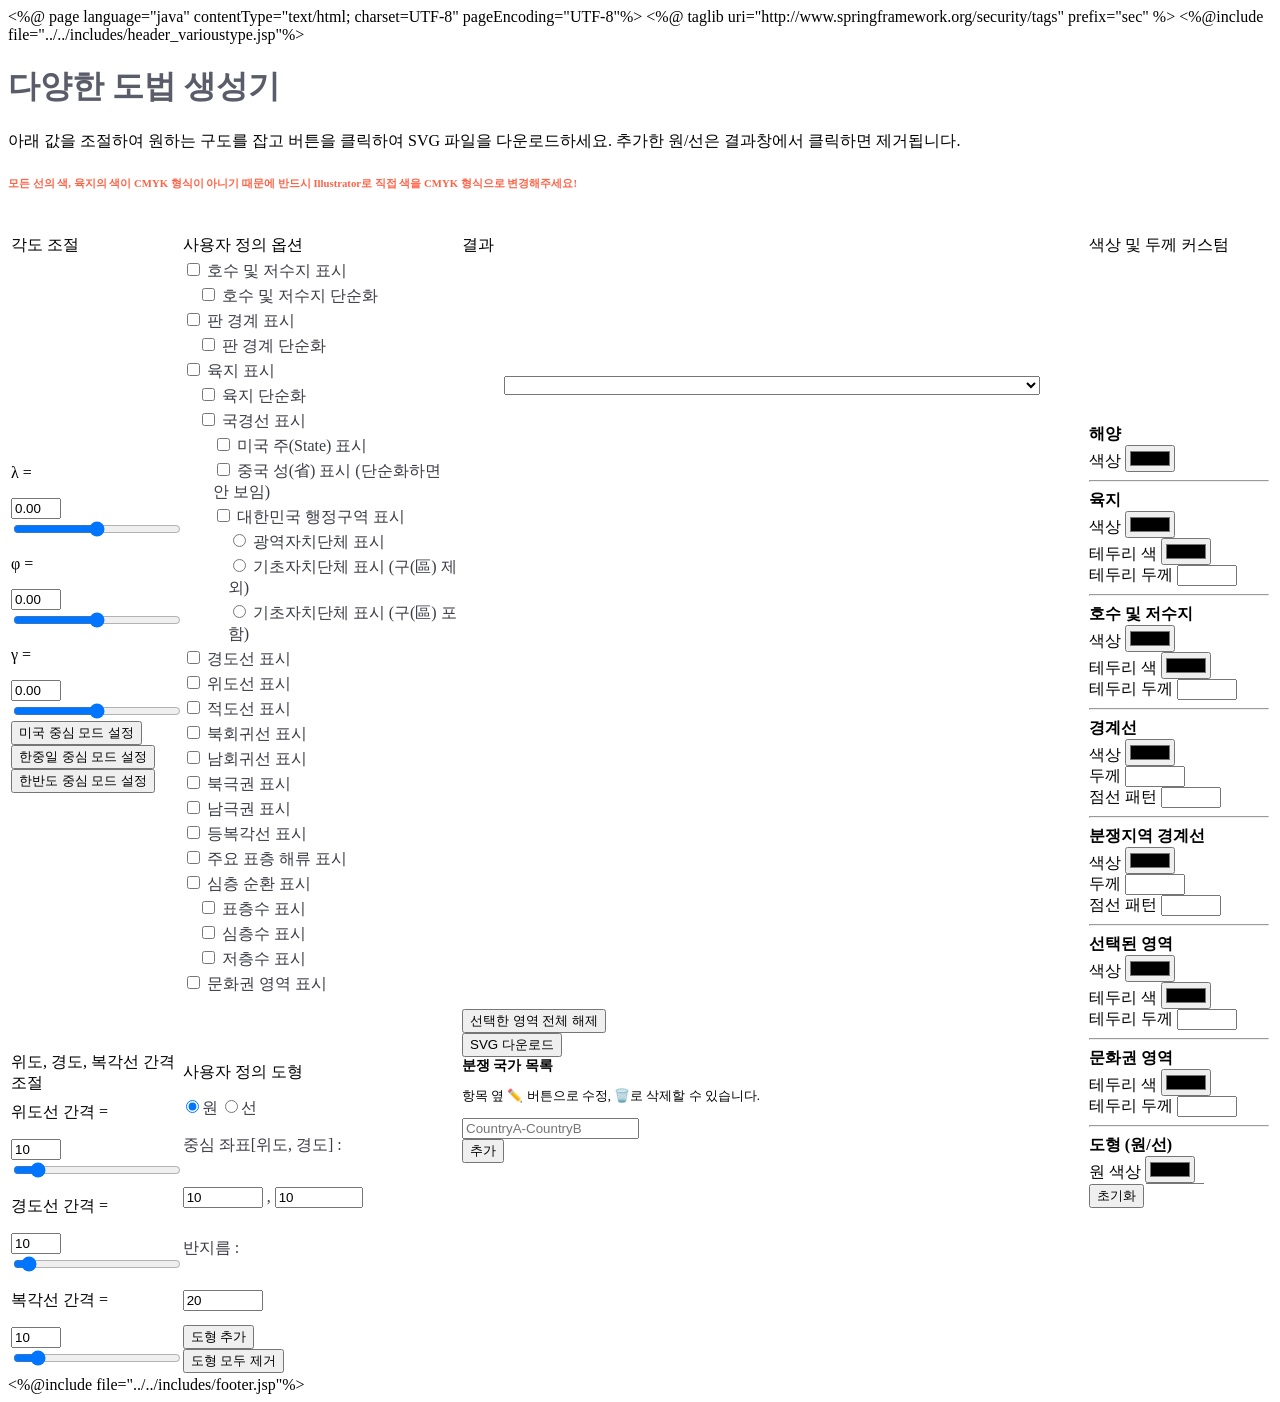
==== commit 7dd4d954: "path change" ====
--- a/WEB-INF/views/tools/vectormap/variousTypeGenerator.html
+++ b/WEB-INF/views/tools/vectormap/variousTypeGenerator.html
@@ -7,25 +7,25 @@
 	<title>다양한 도법 생성기</title>
     <meta charset="utf-8">
 	
-	<link rel="stylesheet" href="/resources/orion/css/tools.css?after">
-    <link rel="stylesheet" href="/resources/orion/css/generator.css?after">
-    <link rel="icon" href="/resources/orion/images/favicon.png" sizes="any" type="image/png">
-    <link rel="icon" href="/resources/orion/images/favicon-32.png" sizes="32x32" type="image/png">
-    <link rel="icon" href="/resources/orion/images/favicon-192.png" sizes="192x192" type="image/png">
-    <link rel="apple-touch-icon" href="/resources/orion/images/apple-icon.png" type="image/png">
+	<link rel="stylesheet" href="/world-map-demo/resources/orion/css/tools.css?after">
+    <link rel="stylesheet" href="/world-map-demo/resources/orion/css/generator.css?after">
+    <link rel="icon" href="/world-map-demo/resources/orion/images/favicon.png" sizes="any" type="image/png">
+    <link rel="icon" href="/world-map-demo/resources/orion/images/favicon-32.png" sizes="32x32" type="image/png">
+    <link rel="icon" href="/world-map-demo/resources/orion/images/favicon-192.png" sizes="192x192" type="image/png">
+    <link rel="apple-touch-icon" href="/world-map-demo/resources/orion/images/apple-icon.png" type="image/png">
     
-    <script src="/resources/orion/tools/vectormap/js/d3.v6.min.js"></script>
-    <script src="/resources/orion/tools/vectormap/js/d3-geo-projection.v3.min.js"></script>
-    <script src="/resources/orion/tools/vectormap/js/topojson.js"></script>
-    <script src="/resources/orion/tools/vectormap/js/WorldMapGenerator.js"></script>
-    <script src="/resources/orion/tools/vectormap/js/varioustype.js"></script>
+    <script src="/world-map-demo/resources/orion/tools/vectormap/js/d3.v6.min.js"></script>
+    <script src="/world-map-demo/resources/orion/tools/vectormap/js/d3-geo-projection.v3.min.js"></script>
+    <script src="/world-map-demo/resources/orion/tools/vectormap/js/topojson.js"></script>
+    <script src="/world-map-demo/resources/orion/tools/vectormap/js/WorldMapGenerator.js"></script>
+    <script src="/world-map-demo/resources/orion/tools/vectormap/js/varioustype.js"></script>
     
     <!-- Custom fonts for this template -->
-    <link rel="stylesheet" href="/resources/vendor/fontawesome-free/css/all.min.css" type="text/css">
+    <link rel="stylesheet" href="/world-map-demo/resources/vendor/fontawesome-free/css/all.min.css" type="text/css">
     <link rel="stylesheet" href="https://fonts.googleapis.com/css?family=Nunito:200,200i,300,300i,400,400i,600,600i,700,700i,800,800i,900,900i">
  
     <!-- Custom styles for this template -->
-    <link rel="stylesheet" href="/resources/css/sb-admin-2.min.css">
+    <link rel="stylesheet" href="/world-map-demo/resources/css/sb-admin-2.min.css">
 
 </head>
 
@@ -429,14 +429,14 @@
 <%@include file="../../includes/footer.jsp"%>
     
     <!-- Bootstrap core JavaScript-->
-    <script src="/resources/vendor/jquery/jquery.min.js"></script>
-    <script src="/resources/vendor/bootstrap/js/bootstrap.bundle.min.js"></script>
+    <script src="/world-map-demo/resources/vendor/jquery/jquery.min.js"></script>
+    <script src="/world-map-demo/resources/vendor/bootstrap/js/bootstrap.bundle.min.js"></script>
 
     <!-- Core plugin JavaScript-->
-    <script src="/resources/vendor/jquery-easing/jquery.easing.min.js"></script>
+    <script src="/world-map-demo/resources/vendor/jquery-easing/jquery.easing.min.js"></script>
 
     <!-- Custom scripts for all pages-->
-    <script src="/resources/js/sb-admin-2.min.js"></script>
+    <script src="/world-map-demo/resources/js/sb-admin-2.min.js"></script>
 </body>
 
 </html>
